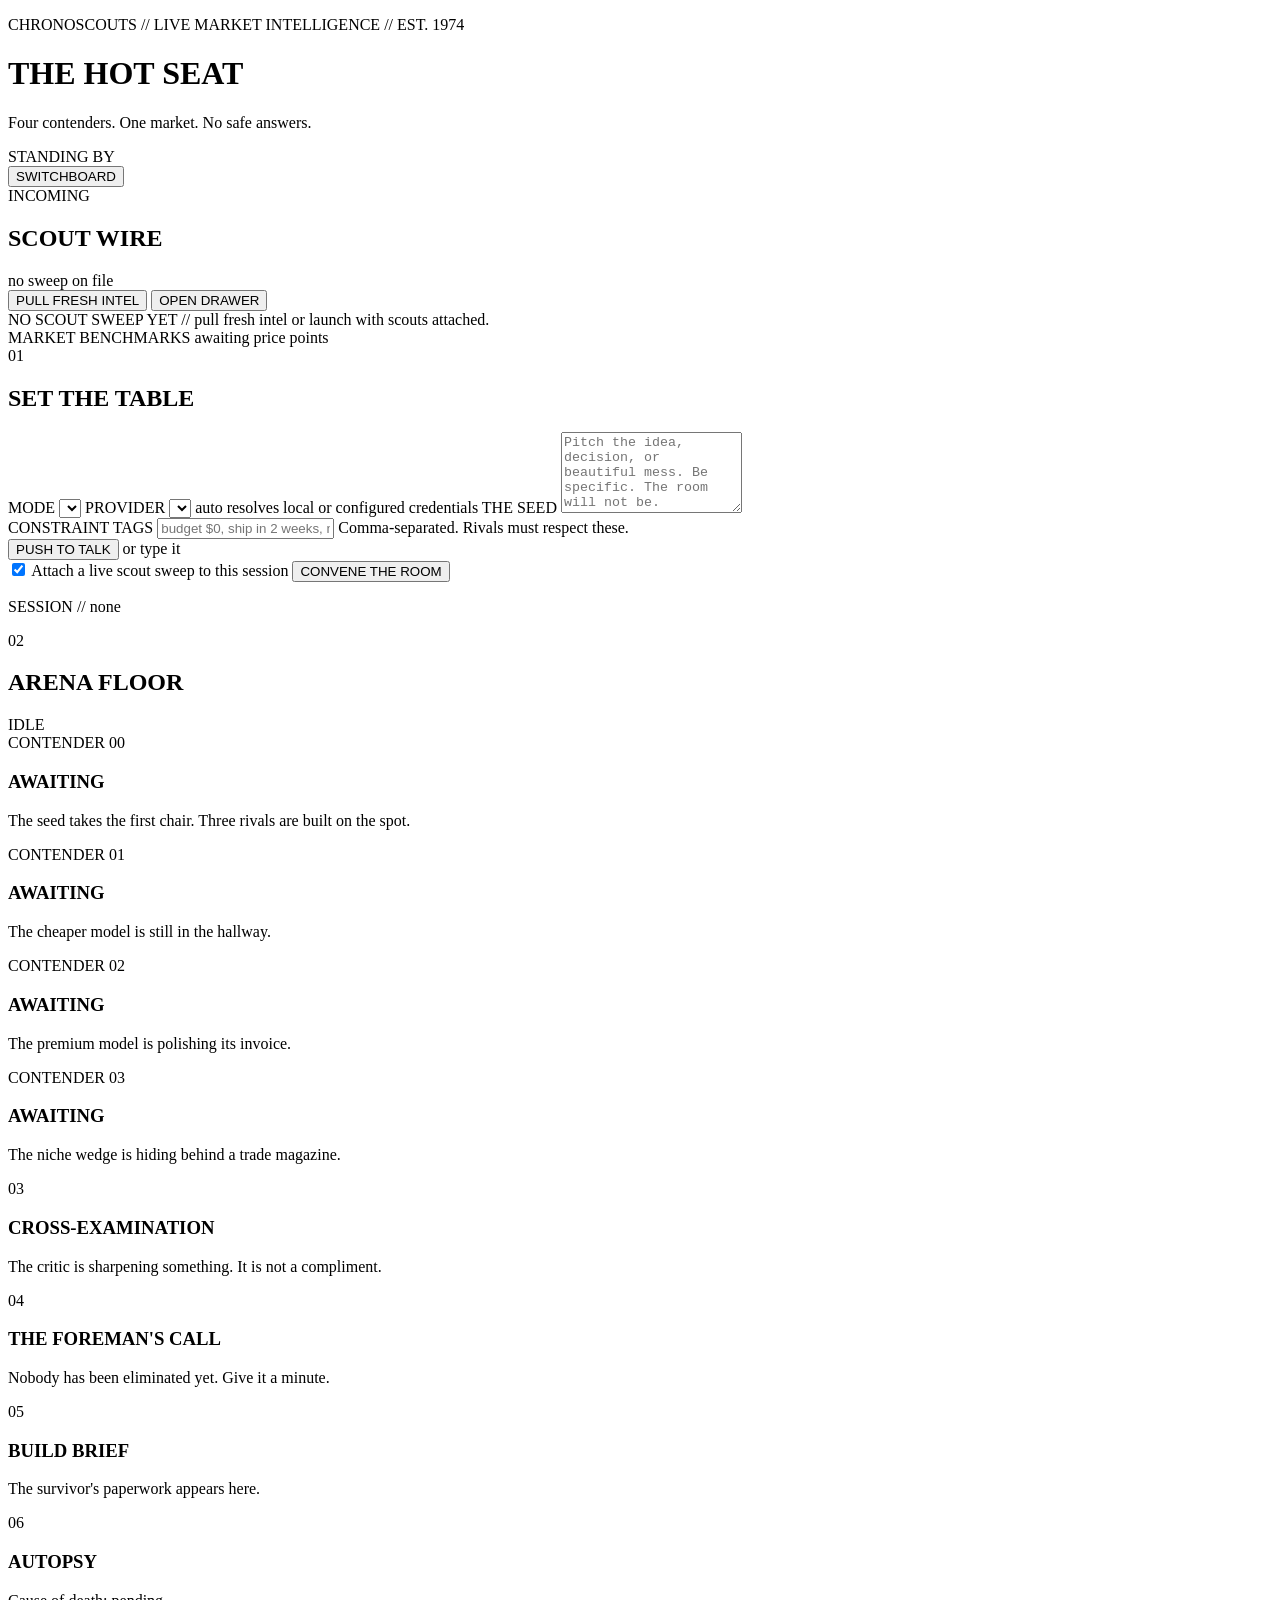
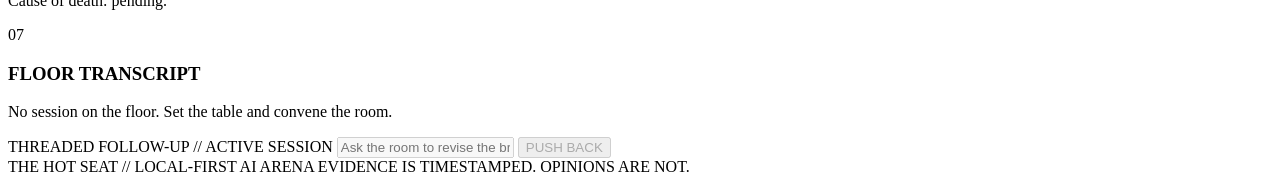
==== web/index.html @ 9880373d "Wire live ChronoScouts telemetry, vault resolution, and the arena console Provider credentials now r" ====
<!doctype html>
<html lang="en" data-theme="terminal">
<head>
  <meta charset="utf-8">
  <meta name="viewport" content="width=device-width, initial-scale=1">
  <title>THE HOT SEAT — ChronoScouts Arena</title>
  <link rel="stylesheet" href="/style.css">
</head>
<body data-mode="arena">
  <div class="grain" aria-hidden="true"></div>
  <div class="scanlines" aria-hidden="true"></div>

  <header class="masthead">
    <div class="brand">
      <p class="eyebrow">CHRONOSCOUTS // LIVE MARKET INTELLIGENCE // EST. 1974</p>
      <h1>THE <span>HOT</span> SEAT</h1>
      <p class="tagline">Four contenders. One market. No safe answers.</p>
    </div>
    <div class="masthead-right">
      <div class="status-stack">
        <span class="led" id="conn-led" data-state="idle"></span>
        <span id="conn-label">STANDING BY</span>
      </div>
      <button class="switch" id="theme-toggle" type="button" aria-pressed="false">
        <span class="switch-dot"></span> SWITCHBOARD
      </button>
    </div>
  </header>

  <section class="scout-wire" aria-label="ChronoScouts live wire">
    <div class="wire-head">
      <div class="wire-title">
        <span class="wire-kicker">INCOMING</span>
        <h2>SCOUT WIRE</h2>
        <span class="wire-meta" id="scout-meta">no sweep on file</span>
      </div>
      <div class="wire-actions">
        <button class="btn ghost" id="scout-refresh" type="button">PULL FRESH INTEL</button>
        <button class="btn ghost" id="scout-drawer-toggle" type="button" aria-expanded="false" aria-controls="scout-drawer">OPEN DRAWER</button>
      </div>
    </div>
    <div class="ticker" id="scout-ticker" aria-live="polite">
      <div class="ticker-track" id="ticker-track">
        <span class="ticker-empty">NO SCOUT SWEEP YET // pull fresh intel or launch with scouts attached.</span>
      </div>
    </div>
    <div class="market-strip" id="market-strip" aria-label="Extracted competitor price points">
      <span class="market-label">MARKET BENCHMARKS</span>
      <span class="market-empty">awaiting price points</span>
    </div>
    <div class="drawer" id="scout-drawer" hidden>
      <div class="drawer-grid">
        <div>
          <h3>LIVE SIGNALS</h3>
          <div id="scout-signals" class="drawer-list"><p class="muted">Nothing collected yet.</p></div>
        </div>
        <div>
          <h3>COMPETITOR PRICING</h3>
          <div id="scout-prices" class="drawer-list"><p class="muted">Nothing collected yet.</p></div>
          <h3 class="drawer-sub">SOURCE HEALTH</h3>
          <div id="scout-health" class="drawer-list"><p class="muted">No sweep has run.</p></div>
        </div>
      </div>
    </div>
  </section>

  <main class="console">
    <aside class="controls" aria-label="Session controls">
      <div class="panel-heading"><span class="index">01</span><h2>SET THE TABLE</h2></div>

      <label class="field">
        <span class="field-label">MODE</span>
        <select id="mode-select"></select>
      </label>
      <label class="field">
        <span class="field-label">PROVIDER</span>
        <select id="provider-select"></select>
        <span class="hint" id="provider-hint">auto resolves local or configured credentials</span>
      </label>
      <label class="field">
        <span class="field-label">THE SEED</span>
        <textarea id="seed-input" rows="5" placeholder="Pitch the idea, decision, or beautiful mess. Be specific. The room will not be."></textarea>
      </label>
      <div class="field">
        <span class="field-label">CONSTRAINT TAGS</span>
        <input id="constraint-input" type="text" placeholder="budget $0, ship in 2 weeks, no ads">
        <span class="hint">Comma-separated. Rivals must respect these.</span>
      </div>
      <div class="mic-row">
        <button class="btn mic" id="mic-button" type="button" aria-pressed="false" title="Push to talk (Web Speech API)">
          <span class="mic-dot"></span> PUSH TO TALK
        </button>
        <span class="mic-status" id="mic-status">or type it</span>
      </div>
      <label class="check">
        <input id="attach-scouts" type="checkbox" checked>
        <span>Attach a live scout sweep to this session</span>
      </label>
      <button class="btn launch" id="launch-button" type="button">CONVENE THE ROOM</button>
      <p class="session-line" id="session-line">SESSION // none</p>
      <p class="error-line" id="error-line" role="alert" hidden></p>
    </aside>

    <section class="stage" aria-label="Arena floor">
      <div class="stage-head">
        <div><span class="index">02</span><h2 id="stage-title">ARENA FLOOR</h2></div>
        <span class="stage-status" id="stage-status">IDLE</span>
      </div>

      <div class="bracket" id="bracket">
        <article class="contender empty" data-slot="0"><span class="contender-no">CONTENDER 00</span><h3>AWAITING</h3><p>The seed takes the first chair. Three rivals are built on the spot.</p></article>
        <article class="contender empty" data-slot="1"><span class="contender-no">CONTENDER 01</span><h3>AWAITING</h3><p>The cheaper model is still in the hallway.</p></article>
        <article class="contender empty" data-slot="2"><span class="contender-no">CONTENDER 02</span><h3>AWAITING</h3><p>The premium model is polishing its invoice.</p></article>
        <article class="contender empty" data-slot="3"><span class="contender-no">CONTENDER 03</span><h3>AWAITING</h3><p>The niche wedge is hiding behind a trade magazine.</p></article>
      </div>

      <div class="memo-grid">
        <article class="memo critic">
          <div class="memo-head"><span class="index">03</span><h3>CROSS-EXAMINATION</h3></div>
          <div class="memo-body" id="critic-body"><p class="muted">The critic is sharpening something. It is not a compliment.</p></div>
        </article>
        <article class="memo foreman">
          <div class="memo-head"><span class="index">04</span><h3>THE FOREMAN'S CALL</h3></div>
          <div class="memo-body" id="foreman-body"><p class="muted">Nobody has been eliminated yet. Give it a minute.</p></div>
        </article>
      </div>

      <div class="memo-grid">
        <article class="memo architect">
          <div class="memo-head"><span class="index">05</span><h3>BUILD BRIEF</h3></div>
          <div class="memo-body" id="architect-body"><p class="muted">The survivor's paperwork appears here.</p></div>
        </article>
        <article class="memo coroner">
          <div class="memo-head"><span class="index">06</span><h3>AUTOPSY</h3></div>
          <div class="memo-body" id="coroner-body"><p class="muted">Cause of death: pending.</p></div>
        </article>
      </div>

      <article class="transcript">
        <div class="memo-head"><span class="index">07</span><h3>FLOOR TRANSCRIPT</h3><span class="live-flag" id="live-flag" hidden>LIVE</span></div>
        <div class="turns" id="turns" aria-live="polite">
          <p class="muted">No session on the floor. Set the table and convene the room.</p>
        </div>
      </article>

      <form class="followup" id="followup-form">
        <label class="field">
          <span class="field-label">THREADED FOLLOW-UP // ACTIVE SESSION</span>
          <input id="followup-input" type="text" placeholder="Ask the room to revise the brief, defend the verdict, or go one level deeper..." autocomplete="off" disabled>
        </label>
        <button class="btn followup-btn" id="followup-button" type="submit" disabled>PUSH BACK</button>
      </form>
    </section>
  </main>

  <footer class="footer">
    <span>THE HOT SEAT // LOCAL-FIRST AI ARENA</span>
    <span>EVIDENCE IS TIMESTAMPED. OPINIONS ARE NOT.</span>
  </footer>

  <script src="/app.js"></script>
</body>
</html>
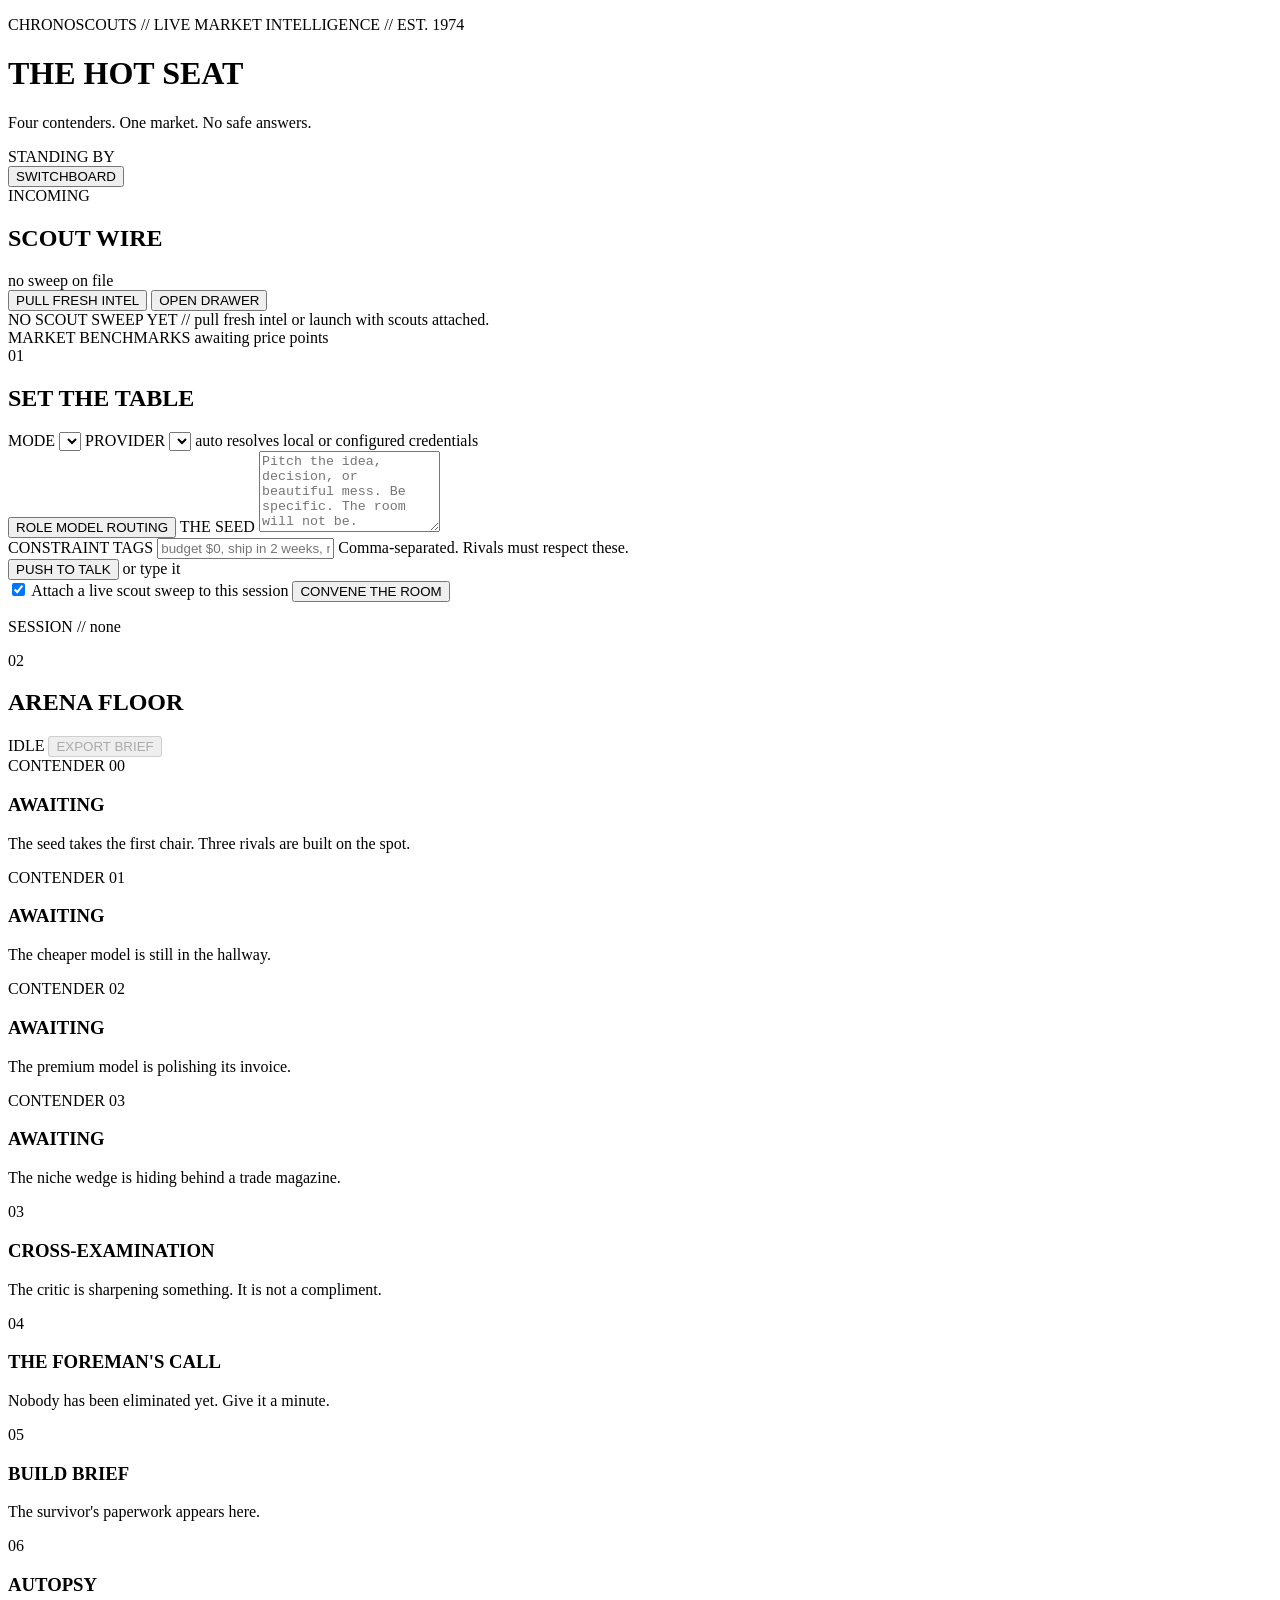
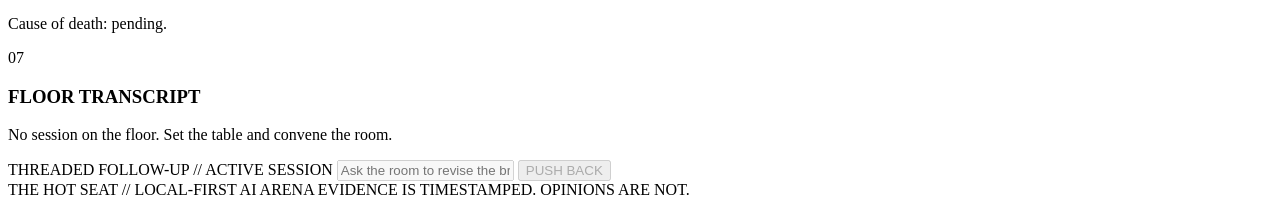
==== commit 7912e979: "Harden live arena providers and expand the war-room console. Add per-role model routing with manifes" ====
--- a/web/index.html
+++ b/web/index.html
@@ -57,6 +57,8 @@
         <div>
           <h3>COMPETITOR PRICING</h3>
           <div id="scout-prices" class="drawer-list"><p class="muted">Nothing collected yet.</p></div>
+          <h3 class="drawer-sub">MARKET ANCHORS</h3>
+          <div id="scout-anchors" class="drawer-list"><p class="muted">No structured anchors yet.</p></div>
           <h3 class="drawer-sub">SOURCE HEALTH</h3>
           <div id="scout-health" class="drawer-list"><p class="muted">No sweep has run.</p></div>
         </div>
@@ -77,6 +79,16 @@
         <select id="provider-select"></select>
         <span class="hint" id="provider-hint">auto resolves local or configured credentials</span>
       </label>
+      <div class="provider-badges" id="provider-badges" aria-live="polite" aria-label="Provider credential status"></div>
+      <button class="btn ghost roles-toggle" id="roles-toggle" type="button" aria-expanded="false" aria-controls="roles-drawer">ROLE MODEL ROUTING</button>
+      <div class="roles-drawer" id="roles-drawer" hidden>
+        <div class="roles-head">
+          <span>PER-ROLE MODELS</span>
+          <button class="link-button" id="roles-clear" type="button">CLEAR</button>
+        </div>
+        <div id="roles-list"><p class="muted">Load a mode to assign models.</p></div>
+        <p class="hint">Blank uses the persona default. Cheap/fast for Producer + Critic; stronger reasoning for Foreman, Architect, Coroner.</p>
+      </div>
       <label class="field">
         <span class="field-label">THE SEED</span>
         <textarea id="seed-input" rows="5" placeholder="Pitch the idea, decision, or beautiful mess. Be specific. The room will not be."></textarea>
@@ -104,7 +116,10 @@
     <section class="stage" aria-label="Arena floor">
       <div class="stage-head">
         <div><span class="index">02</span><h2 id="stage-title">ARENA FLOOR</h2></div>
-        <span class="stage-status" id="stage-status">IDLE</span>
+        <div class="stage-head-right">
+          <span class="stage-status" id="stage-status">IDLE</span>
+          <button class="btn export" id="export-button" type="button" disabled>EXPORT BRIEF</button>
+        </div>
       </div>
 
       <div class="bracket" id="bracket">
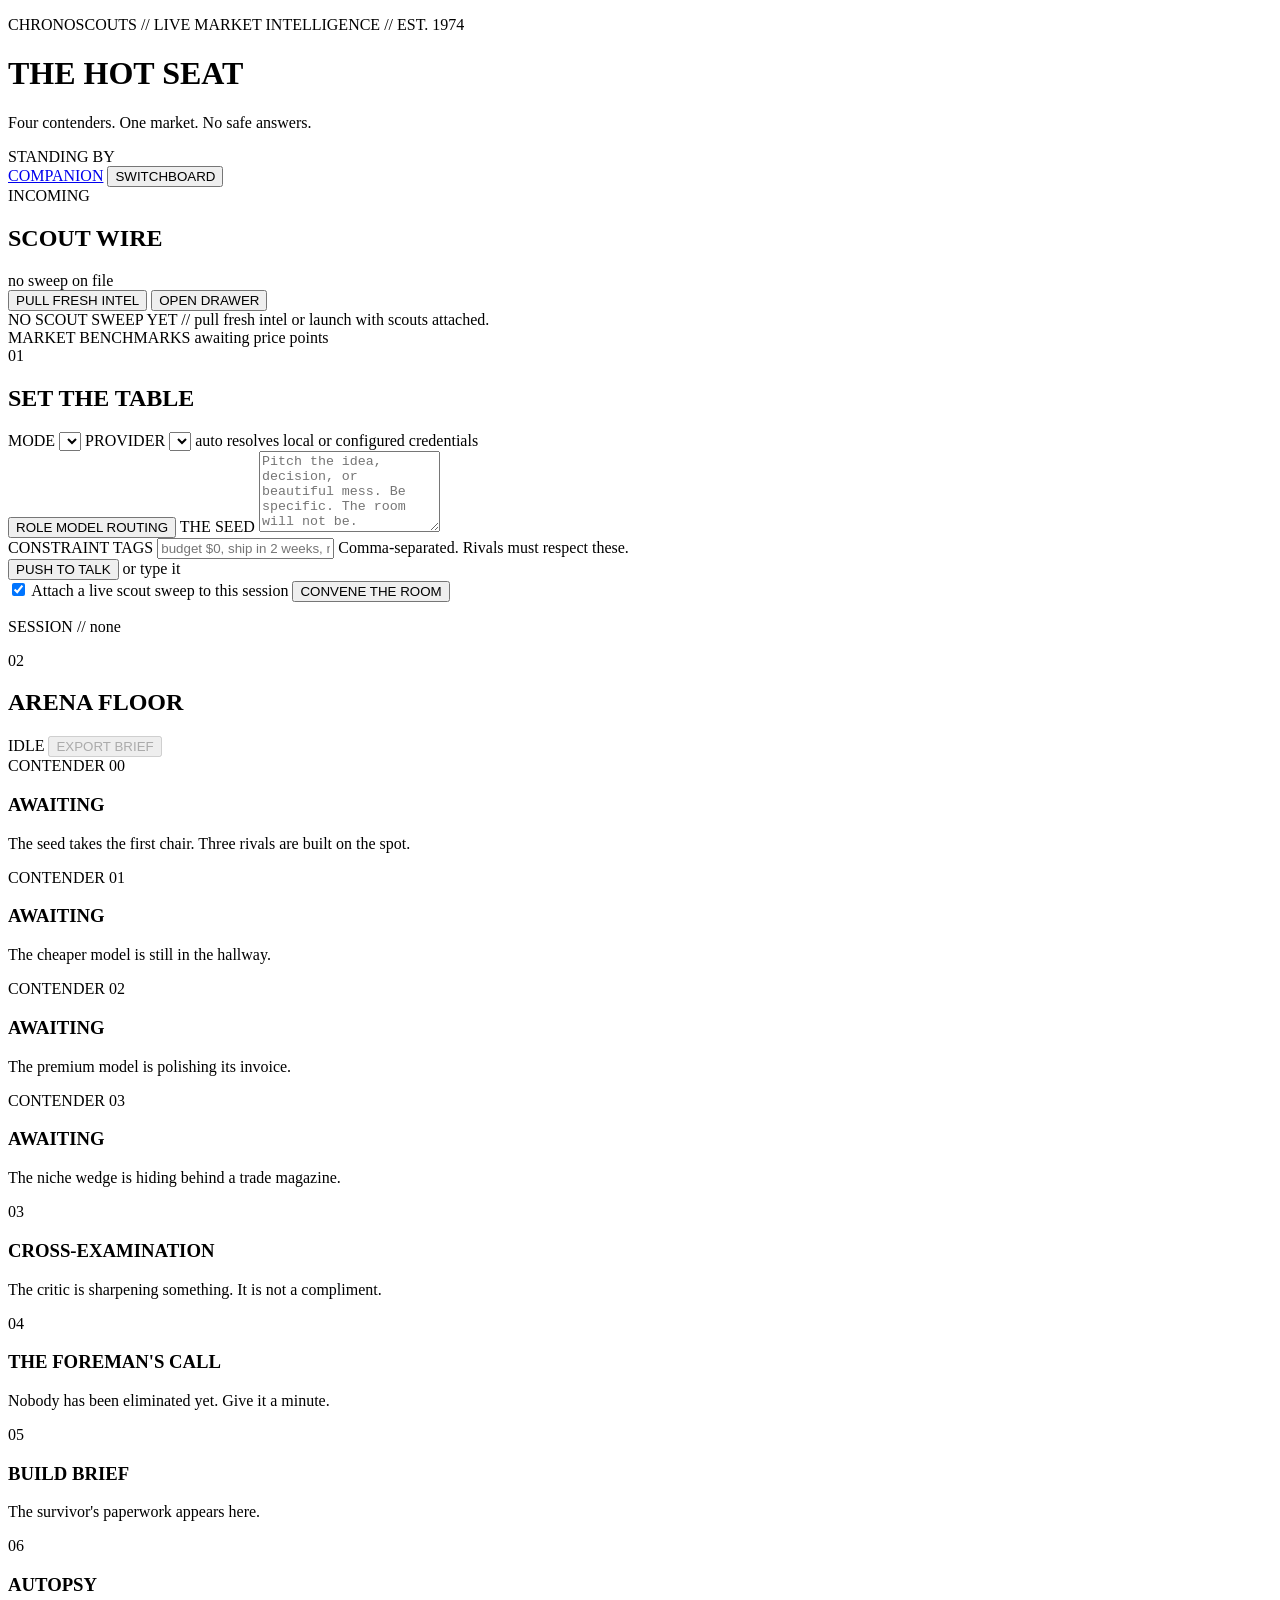
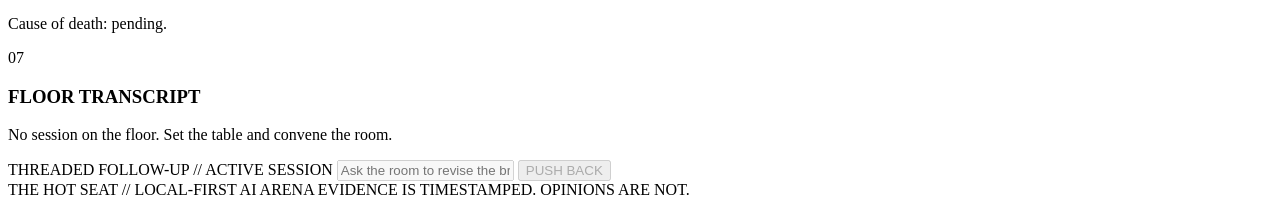
==== commit de2e29cc: "Add the phone and tablet companion shell at /m. Keep the big-screen war room intact and give narrow " ====
--- a/web/index.html
+++ b/web/index.html
@@ -4,6 +4,17 @@
   <meta charset="utf-8">
   <meta name="viewport" content="width=device-width, initial-scale=1">
   <title>THE HOT SEAT — ChronoScouts Arena</title>
+  <script>
+    (function () {
+      var params = new URLSearchParams(window.location.search);
+      if (params.get("desktop") === "1") return;
+      if (window.innerWidth < 768) {
+        var next = new URLSearchParams(window.location.search);
+        next.delete("desktop");
+        window.location.replace("/m" + (next.toString() ? "?" + next.toString() : ""));
+      }
+    })();
+  </script>
   <link rel="stylesheet" href="/style.css">
 </head>
 <body data-mode="arena">
@@ -21,6 +32,7 @@
         <span class="led" id="conn-led" data-state="idle"></span>
         <span id="conn-label">STANDING BY</span>
       </div>
+      <a class="view-link" href="/m" data-view-link>COMPANION</a>
       <button class="switch" id="theme-toggle" type="button" aria-pressed="false">
         <span class="switch-dot"></span> SWITCHBOARD
       </button>
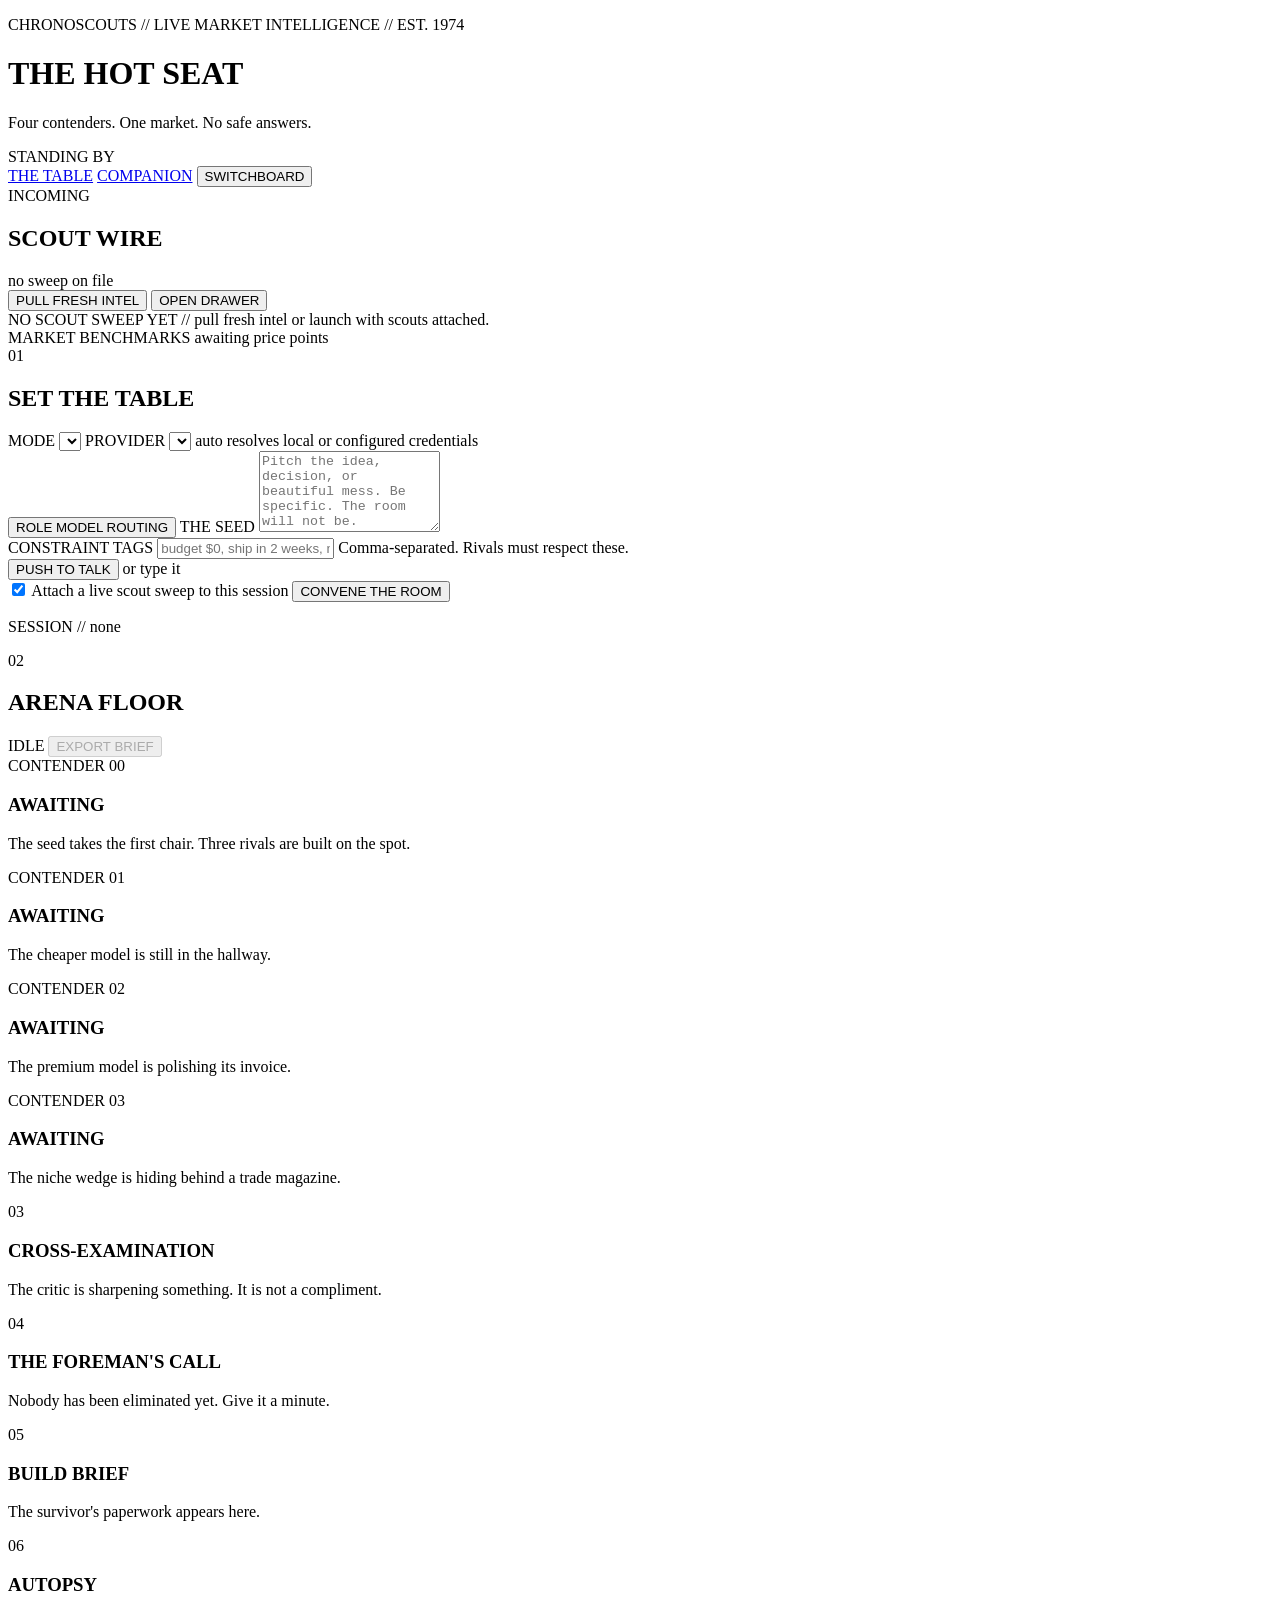
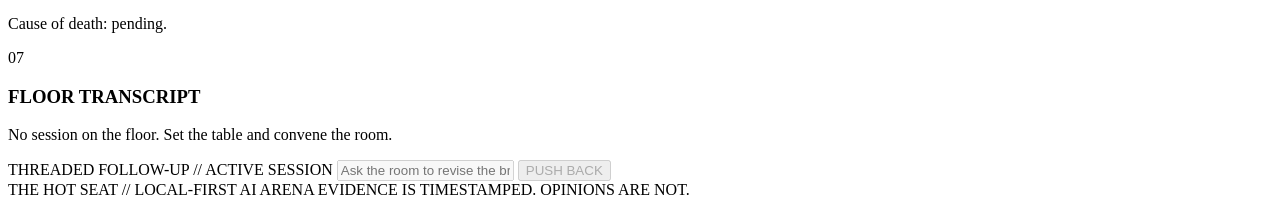
==== commit 358deadd: "Make the character room the front door and cast every format from it. The room now owns `/`, the war" ====
--- a/web/index.html
+++ b/web/index.html
@@ -32,6 +32,7 @@
         <span class="led" id="conn-led" data-state="idle"></span>
         <span id="conn-label">STANDING BY</span>
       </div>
+      <a class="view-link" href="/" data-view-link>THE TABLE</a>
       <a class="view-link" href="/m" data-view-link>COMPANION</a>
       <button class="switch" id="theme-toggle" type="button" aria-pressed="false">
         <span class="switch-dot"></span> SWITCHBOARD
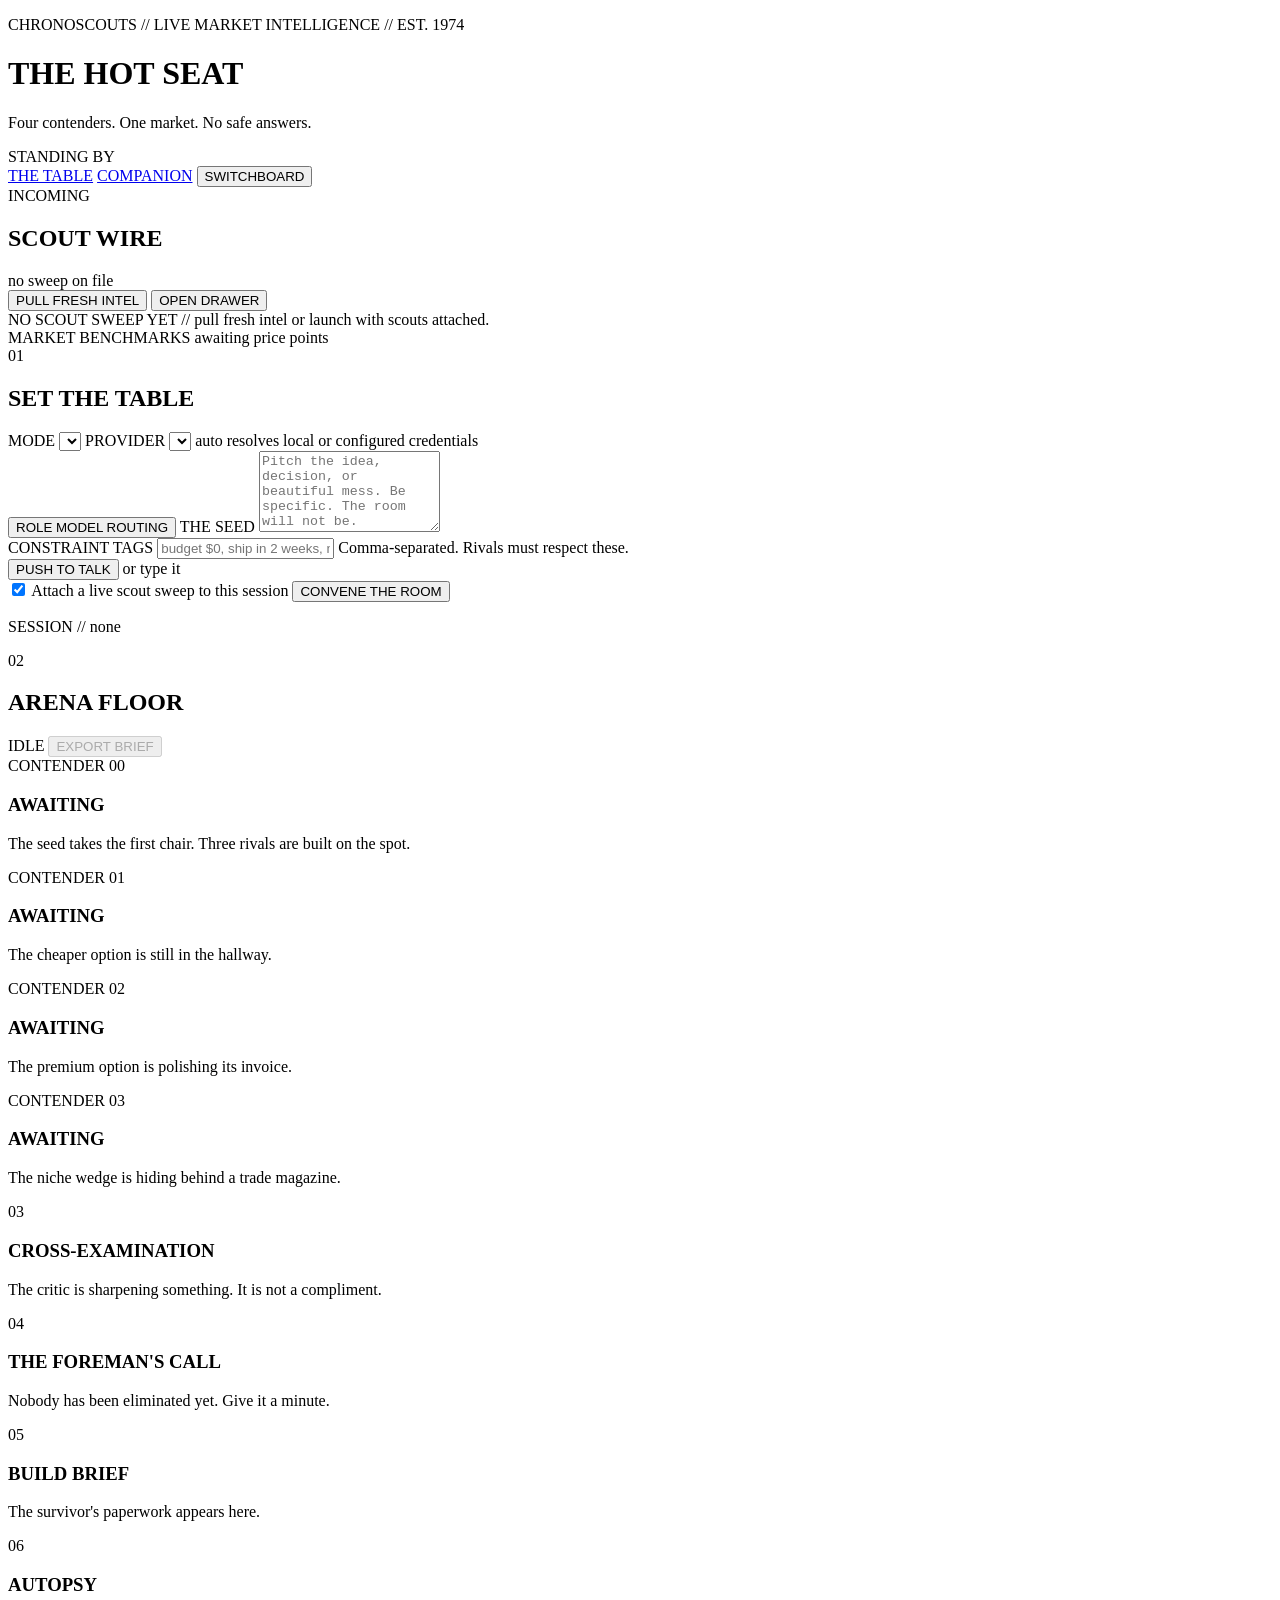
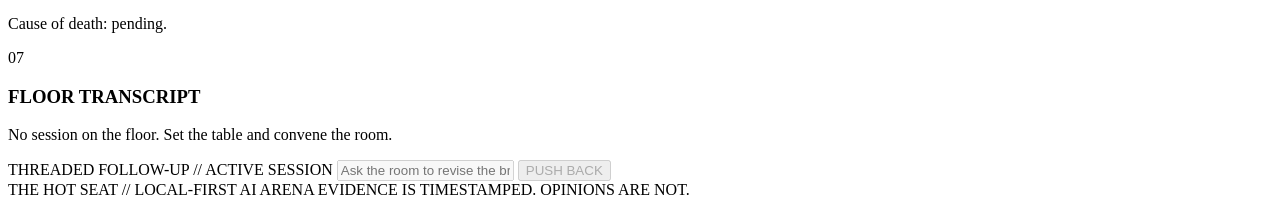
==== commit d475f74d: "Harden provider rotation and add the merged-room handoff. Reconcile the remote 3D arena with key-rin" ====
--- a/web/index.html
+++ b/web/index.html
@@ -137,8 +137,8 @@
 
       <div class="bracket" id="bracket">
         <article class="contender empty" data-slot="0"><span class="contender-no">CONTENDER 00</span><h3>AWAITING</h3><p>The seed takes the first chair. Three rivals are built on the spot.</p></article>
-        <article class="contender empty" data-slot="1"><span class="contender-no">CONTENDER 01</span><h3>AWAITING</h3><p>The cheaper model is still in the hallway.</p></article>
-        <article class="contender empty" data-slot="2"><span class="contender-no">CONTENDER 02</span><h3>AWAITING</h3><p>The premium model is polishing its invoice.</p></article>
+        <article class="contender empty" data-slot="1"><span class="contender-no">CONTENDER 01</span><h3>AWAITING</h3><p>The cheaper option is still in the hallway.</p></article>
+        <article class="contender empty" data-slot="2"><span class="contender-no">CONTENDER 02</span><h3>AWAITING</h3><p>The premium option is polishing its invoice.</p></article>
         <article class="contender empty" data-slot="3"><span class="contender-no">CONTENDER 03</span><h3>AWAITING</h3><p>The niche wedge is hiding behind a trade magazine.</p></article>
       </div>
 
